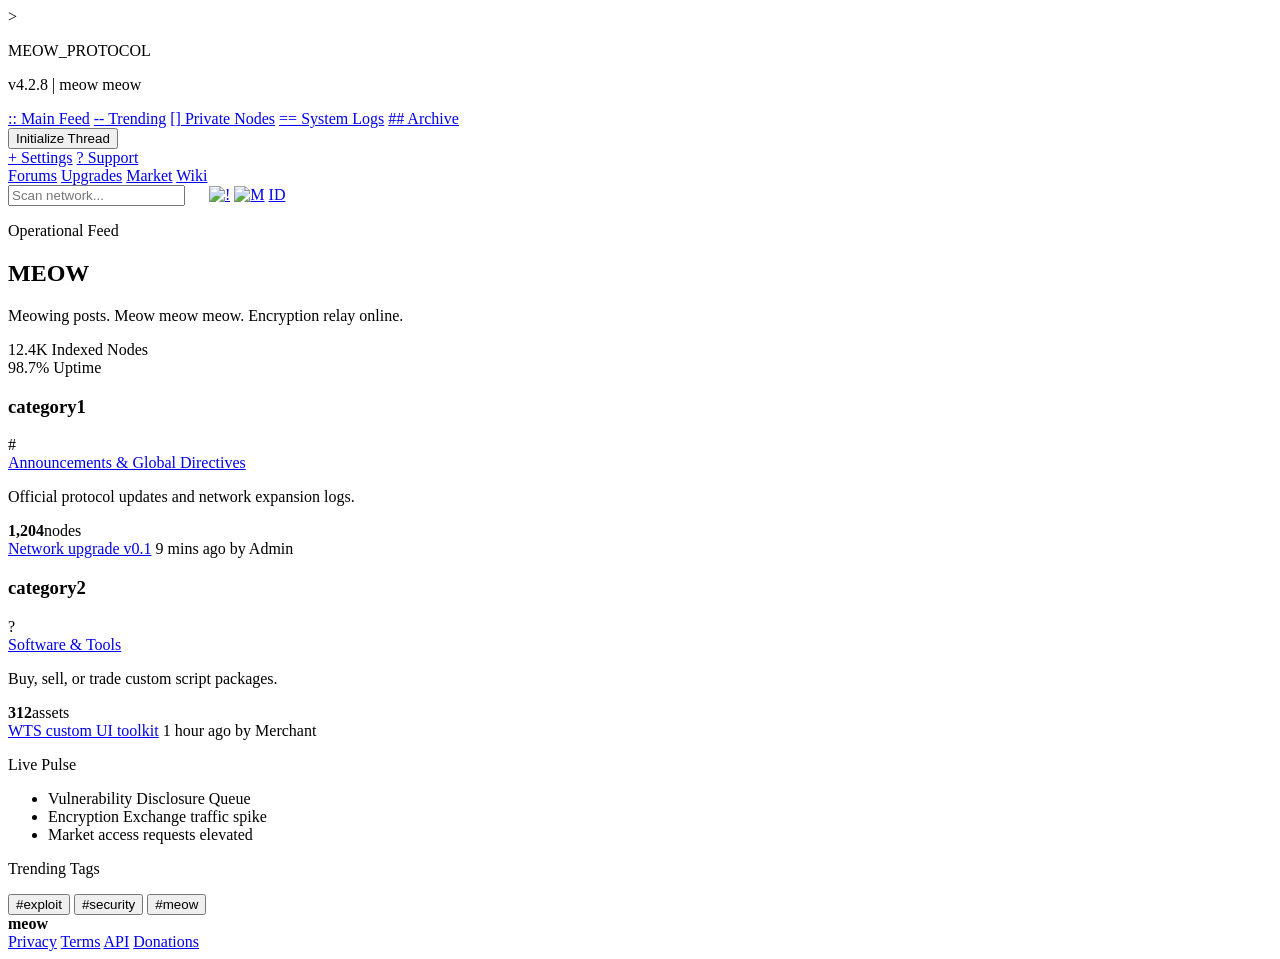
==== Projet/FrontEnd/templates/index.html @ 8605b361 "Feat : Merge with branch search page" ====
<!DOCTYPE html>
<html lang="en">
<head>
    <meta charset="UTF-8">
    <meta name="viewport" content="width=device-width, initial-scale=1.0">
    <title>MEOW | Shadow Protocol</title>
    <link rel="preconnect" href="https://fonts.googleapis.com">
    <link rel="preconnect" href="https://fonts.gstatic.com" crossorigin>
    <link href="https://fonts.googleapis.com/css2?family=Rajdhani:wght@500;600;700&family=Inter:wght@400;500;600&display=swap" rel="stylesheet">
    <link rel="stylesheet" href="/assets/css/theme.css">
    <link rel="stylesheet" href="/assets/css/main.css">
</head>
<body>
    <div class="page-shell">
        <!-- SIDEBAR FUSIONNÉE -->
        <aside class="sidebar">
            <div class="brand">
                <span class="brand-mark">></span>
                <div>
                    <p class="brand-title">MEOW_PROTOCOL</p>
                    <p class="brand-subtitle">v4.2.8 | meow meow</p>
                </div>
            </div>

            <nav class="side-nav">
                <a href="#feed" class="side-link active"><span>::</span> Main Feed</a>
                <a href="#trending" class="side-link"><span>--</span> Trending</a>
                <a href="#private" class="side-link"><span>[]</span> Private Nodes</a>
                <a href="#logs" class="side-link"><span>==</span> System Logs</a>
                <a href="#archive" class="side-link"><span>##</span> Archive</a>
            </nav>

            <button class="thread-button">Initialize Thread</button>

            <div class="sidebar-footer">
                <a href="/front/login" class="side-link subtle"><span>+</span> Settings</a>
                <a href="#" class="side-link subtle"><span>?</span> Support</a>
            </div>
        </aside>

        <main class="content">
            <!-- TOPBAR FUSIONNÉE -->
            <header class="topbar">
                <nav class="topbar-nav">
                    <a href="#feed" aria-current="page">Forums</a>
                    <a href="/front/register">Upgrades</a>
                    <a href="#market">Market</a>
                    <a href="#wiki">Wiki</a>
                </nav>

                <div class="protocol-actions">
                    <form class="protocol-search" role="search" style="display: inline-block; margin-right: 20px;">
                        <input id="global-search" name="q" type="search" placeholder="Scan network..." autocomplete="off">
                    </form>
                    
                    <a href="/front/login" aria-label="Notifications"><img src="/assets/img/header/notif.png" alt="!"></a>
                    <a href="/front/login" aria-label="Messages"><img src="/assets/img/header/message.png" alt="M"></a>
                    <a class="operator-badge" href="/front/profile">ID</a>
                </div>
            </header>

            <!-- HERO PANEL -->
            <section class="hero-panel">
                <div class="hero-copy">
                    <p class="eyebrow">Operational Feed</p>
                    <h1>MEOW</h1>
                    <p class="hero-text">Meowing posts. Meow meow meow. Encryption relay online.</p>
                </div>
                <div class="hero-stats">
                    <div class="stat-card">
                        <span class="stat-value">12.4K</span>
                        <span class="stat-label">Indexed Nodes</span>
                    </div>
                    <div class="stat-card">
                        <span class="stat-value">98.7%</span>
                        <span class="stat-label">Uptime</span>
                    </div>
                </div>
            </section>

            <!-- FORUM BOARD -->
            <section class="results-layout" id="feed">
                <div class="results-column">
                    
                    <!-- CATEGORY 1 -->
                    <section class="post-cluster post-cluster--blue">
                        <header class="cluster-head">
                            <h3>category1</h3>
                        </header>
                        <article class="post-row">
                            <div class="post-glyph">#</div>
                            <div class="post-copy">
                                <a href="#">Announcements & Global Directives</a>
                                <p>Official protocol updates and network expansion logs.</p>
                            </div>
                            <div class="post-stat">
                                <strong>1,204</strong><span>nodes</span>
                            </div>
                            <div class="post-activity">
                                <a href="#">Network upgrade v0.1</a>
                                <span>9 mins ago by Admin</span>
                            </div>
                        </article>
                    </section>

                    <!-- CATEGORY 2 -->
                    <section class="post-cluster post-cluster--lime">
                        <header class="cluster-head">
                            <h3>category2</h3>
                        </header>
                        <article class="post-row">
                            <div class="post-glyph">?</div>
                            <div class="post-copy">
                                <a href="#">Software & Tools</a>
                                <p>Buy, sell, or trade custom script packages.</p>
                            </div>
                            <div class="post-stat">
                                <strong>312</strong><span>assets</span>
                            </div>
                            <div class="post-activity">
                                <a href="#">WTS custom UI toolkit</a>
                                <span>1 hour ago by Merchant</span>
                            </div>
                        </article>
                    </section>

                </div>

                <!-- INSIGHTS COLUMN (From Shadow Protocol) -->
                <aside class="insights-column">
                    <div class="info-card">
                        <p class="card-title">Live Pulse</p>
                        <ul class="mini-feed">
                            <li>Vulnerability Disclosure Queue</li>
                            <li>Encryption Exchange traffic spike</li>
                            <li>Market access requests elevated</li>
                        </ul>
                    </div>

                    <div class="info-card">
                        <p class="card-title">Trending Tags</p>
                        <div class="trend-list">
                            <button class="tag-chip">#exploit</button>
                            <button class="tag-chip">#security</button>
                            <button class="tag-chip">#meow</button>
                        </div>
                    </div>
                </aside>
            </section>
        </main>
    </div>

    <footer class="protocol-footer">
        <strong>meow</strong>
        <nav aria-label="Footer">
            <a href="#">Privacy</a>
            <a href="#">Terms</a>
            <a href="#">API</a>
            <a href="#">Donations</a>
        </nav>
    </footer>

    <script src="/assets/js/index.js"></script>
</body>
</html>
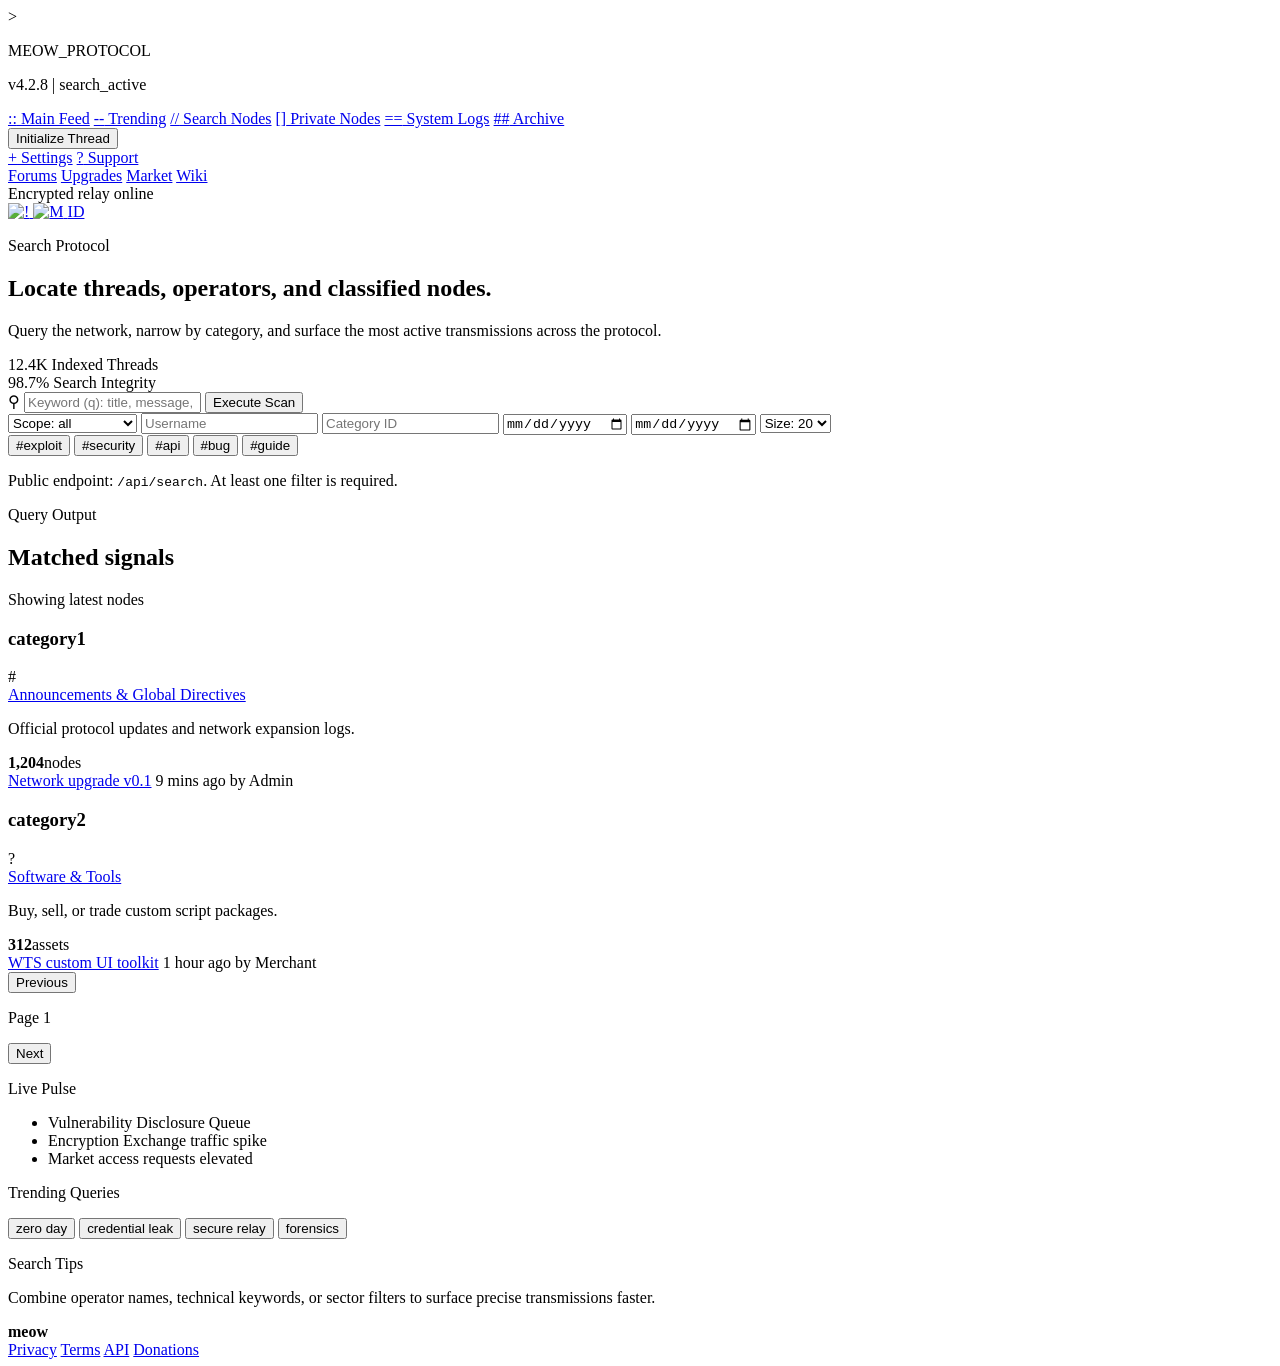
==== commit 0384d4fc: "Feat : Merge with branch search page" ====
--- a/Projet/FrontEnd/templates/index.html
+++ b/Projet/FrontEnd/templates/index.html
@@ -1,5 +1,6 @@
 <!DOCTYPE html>
 <html lang="en">
+
 <head>
     <meta charset="UTF-8">
     <meta name="viewport" content="width=device-width, initial-scale=1.0">
@@ -10,21 +11,23 @@
     <link rel="stylesheet" href="/assets/css/theme.css">
     <link rel="stylesheet" href="/assets/css/main.css">
 </head>
+
 <body>
     <div class="page-shell">
-        <!-- SIDEBAR FUSIONNÉE -->
+        <!-- SIDEBAR -->
         <aside class="sidebar">
             <div class="brand">
                 <span class="brand-mark">></span>
                 <div>
                     <p class="brand-title">MEOW_PROTOCOL</p>
-                    <p class="brand-subtitle">v4.2.8 | meow meow</p>
+                    <p class="brand-subtitle">v4.2.8 | search_active</p>
                 </div>
             </div>
 
             <nav class="side-nav">
-                <a href="#feed" class="side-link active"><span>::</span> Main Feed</a>
+                <a href="#feed" class="side-link"><span>::</span> Main Feed</a>
                 <a href="#trending" class="side-link"><span>--</span> Trending</a>
+                <a href="#search" class="side-link active"><span>//</span> Search Nodes</a>
                 <a href="#private" class="side-link"><span>[]</span> Private Nodes</a>
                 <a href="#logs" class="side-link"><span>==</span> System Logs</a>
                 <a href="#archive" class="side-link"><span>##</span> Archive</a>
@@ -39,22 +42,26 @@
         </aside>
 
         <main class="content">
-            <!-- TOPBAR FUSIONNÉE -->
+            <!-- TOPBAR -->
             <header class="topbar">
                 <nav class="topbar-nav">
-                    <a href="#feed" aria-current="page">Forums</a>
+                    <a href="#feed">Forums</a>
                     <a href="/front/register">Upgrades</a>
                     <a href="#market">Market</a>
                     <a href="#wiki">Wiki</a>
                 </nav>
 
                 <div class="protocol-actions">
-                    <form class="protocol-search" role="search" style="display: inline-block; margin-right: 20px;">
-                        <input id="global-search" name="q" type="search" placeholder="Scan network..." autocomplete="off">
-                    </form>
-                    
-                    <a href="/front/login" aria-label="Notifications"><img src="/assets/img/header/notif.png" alt="!"></a>
-                    <a href="/front/login" aria-label="Messages"><img src="/assets/img/header/message.png" alt="M"></a>
+                    <div class="topbar-status">
+                        <span class="status-dot"></span>
+                        <span>Encrypted relay online</span>
+                    </div>
+                    <a href="/front/login" aria-label="Notifications">
+                        <img src="/assets/img/header/notif.png" alt="!">
+                    </a>
+                    <a href="/front/login" aria-label="Messages">
+                        <img src="/assets/img/header/message.png" alt="M">
+                    </a>
                     <a class="operator-badge" href="/front/profile">ID</a>
                 </div>
             </header>
@@ -62,71 +69,128 @@
             <!-- HERO PANEL -->
             <section class="hero-panel">
                 <div class="hero-copy">
-                    <p class="eyebrow">Operational Feed</p>
-                    <h1>MEOW</h1>
-                    <p class="hero-text">Meowing posts. Meow meow meow. Encryption relay online.</p>
+                    <p class="eyebrow">Search Protocol</p>
+                    <h1>Locate threads, operators, and classified nodes.</h1>
+                    <p class="hero-text">
+                        Query the network, narrow by category, and surface the most active transmissions across the protocol.
+                    </p>
                 </div>
                 <div class="hero-stats">
                     <div class="stat-card">
                         <span class="stat-value">12.4K</span>
-                        <span class="stat-label">Indexed Nodes</span>
+                        <span class="stat-label">Indexed Threads</span>
                     </div>
                     <div class="stat-card">
                         <span class="stat-value">98.7%</span>
-                        <span class="stat-label">Uptime</span>
+                        <span class="stat-label">Search Integrity</span>
                     </div>
                 </div>
             </section>
 
-            <!-- FORUM BOARD -->
-            <section class="results-layout" id="feed">
+            <!-- SEARCH PANEL -->
+            <section class="search-panel" id="search">
+                <div class="search-bar">
+                    <label class="search-input-wrap" for="searchInput">
+                        <span class="search-icon">&#9906;</span>
+                        <input id="searchInput" type="text" placeholder="Keyword (q): title, message, comment..." />
+                    </label>
+                    <button id="searchButton" class="primary-button">Execute Scan</button>
+                </div>
+
+                <div class="filters">
+                    <select id="scopeFilter">
+                        <option value="all">Scope: all</option>
+                        <option value="titles">Scope: titles</option>
+                        <option value="comments">Scope: comments</option>
+                    </select>
+                    <input id="usernameFilter" class="filter-input" type="text" placeholder="Username" />
+                    <input id="categoryFilter" class="filter-input" type="number" min="1" placeholder="Category ID" />
+                    <input id="fromFilter" class="filter-input" type="date" />
+                    <input id="toFilter" class="filter-input" type="date" />
+                    <select id="sizeFilter">
+                        <option value="20">Size: 20</option>
+                        <option value="10">Size: 10</option>
+                        <option value="30">Size: 30</option>
+                        <option value="50">Size: 50</option>
+                    </select>
+                </div>
+
+                <div class="quick-tags">
+                    <button class="tag-chip" data-query="exploit">#exploit</button>
+                    <button class="tag-chip" data-query="security">#security</button>
+                    <button class="tag-chip" data-query="api">#api</button>
+                    <button class="tag-chip" data-query="bug">#bug</button>
+                    <button class="tag-chip" data-query="guide">#guide</button>
+                </div>
+
+                <p class="search-hint">
+                    Public endpoint: <code>/api/search</code>. At least one filter is required.
+                </p>
+                <p id="searchMessage" class="search-message" aria-live="polite"></p>
+            </section>
+
+            <!-- RESULTS LAYOUT -->
+            <section class="results-layout">
                 <div class="results-column">
-                    
-                    <!-- CATEGORY 1 -->
-                    <section class="post-cluster post-cluster--blue">
-                        <header class="cluster-head">
-                            <h3>category1</h3>
-                        </header>
-                        <article class="post-row">
-                            <div class="post-glyph">#</div>
-                            <div class="post-copy">
-                                <a href="#">Announcements & Global Directives</a>
-                                <p>Official protocol updates and network expansion logs.</p>
+                    <div class="section-heading">
+                        <div>
+                            <p class="eyebrow">Query Output</p>
+                            <h2>Matched signals</h2>
+                        </div>
+                        <div id="resultsCountDisplay" class="results-count">Showing latest nodes</div>
+                    </div>
+
+                    <div id="resultsList" class="results-list">
+                        <!-- Forum Categories as Results -->
+                        <section class="post-cluster post-cluster--blue">
+                            <header class="cluster-head">
+                                <h3>category1</h3>
+                            </header>
+                            <div class="cluster-rows">
+                                <article class="post-row">
+                                    <div class="post-glyph post-glyph--primary">#</div>
+                                    <div class="post-copy">
+                                        <a href="#">Announcements & Global Directives</a>
+                                        <p>Official protocol updates and network expansion logs.</p>
+                                    </div>
+                                    <div class="post-stat"><strong>1,204</strong><span>nodes</span></div>
+                                    <div class="post-activity">
+                                        <a href="#">Network upgrade v0.1</a>
+                                        <span>9 mins ago by Admin</span>
+                                    </div>
+                                </article>
                             </div>
-                            <div class="post-stat">
-                                <strong>1,204</strong><span>nodes</span>
+                        </section>
+
+                        <section class="post-cluster post-cluster--lime">
+                            <header class="cluster-head">
+                                <h3>category2</h3>
+                            </header>
+                            <div class="cluster-rows">
+                                <article class="post-row">
+                                    <div class="post-glyph post-glyph--tertiary">?</div>
+                                    <div class="post-copy">
+                                        <a href="#">Software & Tools</a>
+                                        <p>Buy, sell, or trade custom script packages.</p>
+                                    </div>
+                                    <div class="post-stat"><strong>312</strong><span>assets</span></div>
+                                    <div class="post-activity">
+                                        <a href="#">WTS custom UI toolkit</a>
+                                        <span>1 hour ago by Merchant</span>
+                                    </div>
+                                </article>
                             </div>
-                            <div class="post-activity">
-                                <a href="#">Network upgrade v0.1</a>
-                                <span>9 mins ago by Admin</span>
-                            </div>
-                        </article>
-                    </section>
-
-                    <!-- CATEGORY 2 -->
-                    <section class="post-cluster post-cluster--lime">
-                        <header class="cluster-head">
-                            <h3>category2</h3>
-                        </header>
-                        <article class="post-row">
-                            <div class="post-glyph">?</div>
-                            <div class="post-copy">
-                                <a href="#">Software & Tools</a>
-                                <p>Buy, sell, or trade custom script packages.</p>
-                            </div>
-                            <div class="post-stat">
-                                <strong>312</strong><span>assets</span>
-                            </div>
-                            <div class="post-activity">
-                                <a href="#">WTS custom UI toolkit</a>
-                                <span>1 hour ago by Merchant</span>
-                            </div>
-                        </article>
-                    </section>
-
-                </div>
-
-                <!-- INSIGHTS COLUMN (From Shadow Protocol) -->
+                        </section>
+                    </div>
+
+                    <div class="pagination">
+                        <button id="prevPageButton" class="secondary-button" type="button">Previous</button>
+                        <p id="pageIndicator" class="results-count">Page 1</p>
+                        <button id="nextPageButton" class="secondary-button" type="button">Next</button>
+                    </div>
+                </div>
+
+                <!-- INSIGHTS COLUMN -->
                 <aside class="insights-column">
                     <div class="info-card">
                         <p class="card-title">Live Pulse</p>
@@ -138,12 +202,20 @@
                     </div>
 
                     <div class="info-card">
-                        <p class="card-title">Trending Tags</p>
+                        <p class="card-title">Trending Queries</p>
                         <div class="trend-list">
-                            <button class="tag-chip">#exploit</button>
-                            <button class="tag-chip">#security</button>
-                            <button class="tag-chip">#meow</button>
+                            <button class="trend-item" data-query="zero day">zero day</button>
+                            <button class="trend-item" data-query="credential leak">credential leak</button>
+                            <button class="trend-item" data-query="secure relay">secure relay</button>
+                            <button class="trend-item" data-query="forensics">forensics</button>
                         </div>
+                    </div>
+
+                    <div class="info-card">
+                        <p class="card-title">Search Tips</p>
+                        <p class="muted-copy">
+                            Combine operator names, technical keywords, or sector filters to surface precise transmissions faster.
+                        </p>
                     </div>
                 </aside>
             </section>
@@ -162,4 +234,5 @@
 
     <script src="/assets/js/index.js"></script>
 </body>
+
 </html>
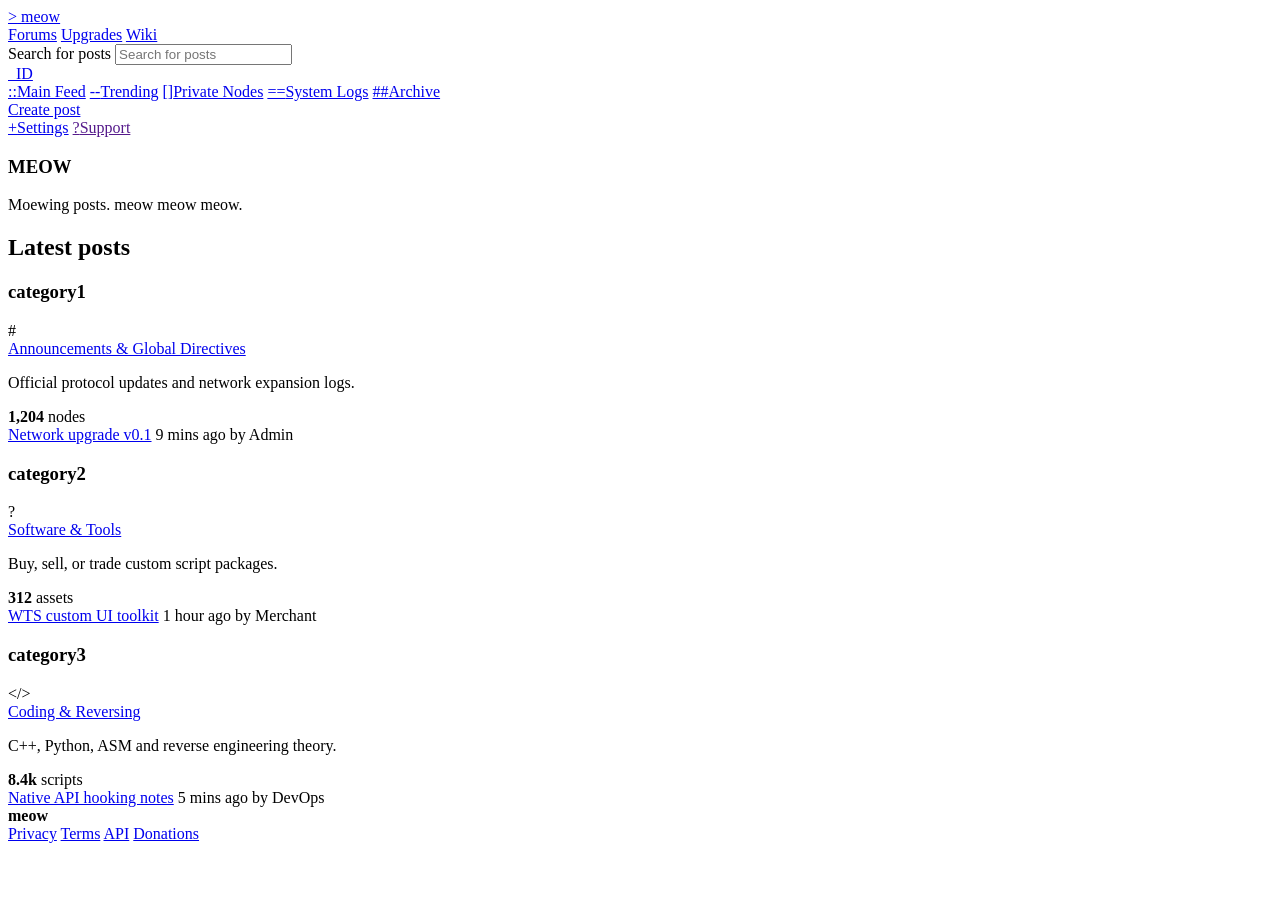
==== commit b6d78154: "Add support for markdown text on creating posts when writing posts you can now write in the markdown" ====
--- a/Projet/FrontEnd/templates/index.html
+++ b/Projet/FrontEnd/templates/index.html
@@ -1,226 +1,146 @@
 <!DOCTYPE html>
 <html lang="en">
-
 <head>
     <meta charset="UTF-8">
     <meta name="viewport" content="width=device-width, initial-scale=1.0">
-    <title>MEOW | Shadow Protocol</title>
-    <link rel="preconnect" href="https://fonts.googleapis.com">
-    <link rel="preconnect" href="https://fonts.gstatic.com" crossorigin>
-    <link href="https://fonts.googleapis.com/css2?family=Rajdhani:wght@500;600;700&family=Inter:wght@400;500;600&display=swap" rel="stylesheet">
+    <title>Forum</title>
     <link rel="stylesheet" href="/assets/css/theme.css">
     <link rel="stylesheet" href="/assets/css/main.css">
 </head>
+<body>
+    <header class="protocol-topbar" aria-label="Site header">
+        <a class="protocol-brand" href="/front/index" aria-label="Forum home">
+            <span class="brand-node" aria-hidden="true">></span>
+            <span>meow</span>
+        </a>
 
-<body>
-    <div class="page-shell">
-        <!-- SIDEBAR -->
-        <aside class="sidebar">
-            <div class="brand">
-                <span class="brand-mark">></span>
-                <div>
-                    <p class="brand-title">MEOW_PROTOCOL</p>
-                    <p class="brand-subtitle">v4.2.8 | search_active</p>
-                </div>
-            </div>
+        <nav class="protocol-tabs" aria-label="Sections">
+            <a href="#feed" aria-current="page">Forums</a>
+            <a href="/front/register">Upgrades</a>
+            <a href="#wiki">Wiki</a>
+        </nav>
 
-            <nav class="side-nav">
-                <a href="#feed" class="side-link"><span>::</span> Main Feed</a>
-                <a href="#trending" class="side-link"><span>--</span> Trending</a>
-                <a href="#search" class="side-link active"><span>//</span> Search Nodes</a>
-                <a href="#private" class="side-link"><span>[]</span> Private Nodes</a>
-                <a href="#logs" class="side-link"><span>==</span> System Logs</a>
-                <a href="#archive" class="side-link"><span>##</span> Archive</a>
+        <form class="protocol-search" role="search">
+            <label class="sr-only" for="global-search">Search for posts</label>
+            <input id="global-search" name="q" type="search" placeholder="Search for posts" autocomplete="off">
+        </form>
+
+        <nav class="protocol-actions" aria-label="Account">
+            <a href="/front/login" aria-label="Notifications">
+                <img src="/assets/img/header/notif.png" alt="">
+            </a>
+            <a href="/front/login" aria-label="Messages">
+                <img src="/assets/img/header/message.png" alt="">
+            </a>
+            <a class="operator-badge" href="/front/profile" aria-label="Login">ID</a>
+        </nav>
+    </header>
+
+    <main class="protocol-shell" id="top">
+        <aside class="directory-panel" aria-label="Directory">
+
+            <nav class="directory-nav" aria-label="Forum navigation">
+                <a class="is-active" href="#feed"><span>::</span>Main Feed</a>
+                <a href="#trending"><span>--</span>Trending</a>
+                <a href="#private"><span>[]</span>Private Nodes</a>
+                <a href="#logs"><span>==</span>System Logs</a>
+                <a href="#archive"><span>##</span>Archive</a>
             </nav>
 
-            <button class="thread-button">Initialize Thread</button>
+            <a class="init-thread" href="/front/post">Create post</a>
 
-            <div class="sidebar-footer">
-                <a href="/front/login" class="side-link subtle"><span>+</span> Settings</a>
-                <a href="#" class="side-link subtle"><span>?</span> Support</a>
-            </div>
+            <nav class="directory-footer" aria-label="Support links">
+                <a href="/front/login"><span>+</span>Settings</a>
+                <a href=""><span>?</span>Support</a>
+            </nav>
         </aside>
 
-        <main class="content">
-            <!-- TOPBAR -->
-            <header class="topbar">
-                <nav class="topbar-nav">
-                    <a href="#feed">Forums</a>
-                    <a href="/front/register">Upgrades</a>
-                    <a href="#market">Market</a>
-                    <a href="#wiki">Wiki</a>
-                </nav>
-
-                <div class="protocol-actions">
-                    <div class="topbar-status">
-                        <span class="status-dot"></span>
-                        <span>Encrypted relay online</span>
-                    </div>
-                    <a href="/front/login" aria-label="Notifications">
-                        <img src="/assets/img/header/notif.png" alt="!">
-                    </a>
-                    <a href="/front/login" aria-label="Messages">
-                        <img src="/assets/img/header/message.png" alt="M">
-                    </a>
-                    <a class="operator-badge" href="/front/profile">ID</a>
-                </div>
-            </header>
-
-            <!-- HERO PANEL -->
+        <section class="operations" aria-label="Operational feed">
             <section class="hero-panel">
-                <div class="hero-copy">
-                    <p class="eyebrow">Search Protocol</p>
-                    <h1>Locate threads, operators, and classified nodes.</h1>
-                    <p class="hero-text">
-                        Query the network, narrow by category, and surface the most active transmissions across the protocol.
-                    </p>
-                </div>
-                <div class="hero-stats">
-                    <div class="stat-card">
-                        <span class="stat-value">12.4K</span>
-                        <span class="stat-label">Indexed Threads</span>
-                    </div>
-                    <div class="stat-card">
-                        <span class="stat-value">98.7%</span>
-                        <span class="stat-label">Search Integrity</span>
-                    </div>
+                <div>
+                    <h1>MEOW</h1>
+                    <p>Moewing posts. meow meow meow.</p>
                 </div>
             </section>
 
-            <!-- SEARCH PANEL -->
-            <section class="search-panel" id="search">
-                <div class="search-bar">
-                    <label class="search-input-wrap" for="searchInput">
-                        <span class="search-icon">&#9906;</span>
-                        <input id="searchInput" type="text" placeholder="Keyword (q): title, message, comment..." />
-                    </label>
-                    <button id="searchButton" class="primary-button">Execute Scan</button>
-                </div>
+            <section class="forum-board" id="feed" aria-labelledby="latest-posts">
+                <h2 class="sr-only" id="latest-posts">Latest posts</h2>
 
-                <div class="filters">
-                    <select id="scopeFilter">
-                        <option value="all">Scope: all</option>
-                        <option value="titles">Scope: titles</option>
-                        <option value="comments">Scope: comments</option>
-                    </select>
-                    <input id="usernameFilter" class="filter-input" type="text" placeholder="Username" />
-                    <input id="categoryFilter" class="filter-input" type="number" min="1" placeholder="Category ID" />
-                    <input id="fromFilter" class="filter-input" type="date" />
-                    <input id="toFilter" class="filter-input" type="date" />
-                    <select id="sizeFilter">
-                        <option value="20">Size: 20</option>
-                        <option value="10">Size: 10</option>
-                        <option value="30">Size: 30</option>
-                        <option value="50">Size: 50</option>
-                    </select>
-                </div>
+                <section class="post-cluster post-cluster--blue" aria-labelledby="category1">
+                    <header class="cluster-head">
+                        <h3 id="category1">category1</h3>
+                    </header>
 
-                <div class="quick-tags">
-                    <button class="tag-chip" data-query="exploit">#exploit</button>
-                    <button class="tag-chip" data-query="security">#security</button>
-                    <button class="tag-chip" data-query="api">#api</button>
-                    <button class="tag-chip" data-query="bug">#bug</button>
-                    <button class="tag-chip" data-query="guide">#guide</button>
-                </div>
+                    <div class="cluster-rows">
+                        <article class="post-row">
+                            <div class="post-glyph post-glyph--primary" aria-hidden="true">#</div>
+                            <div class="post-copy">
+                                <a href="#">Announcements & Global Directives</a>
+                                <p>Official protocol updates and network expansion logs.</p>
+                            </div>
+                            <div class="post-stat">
+                                <strong>1,204</strong>
+                                <span>nodes</span>
+                            </div>
+                            <div class="post-activity">
+                                <a href="#">Network upgrade v0.1</a>
+                                <span>9 mins ago by Admin</span>
+                            </div>
+                        </article>
+                    </div>
+                </section>
 
-                <p class="search-hint">
-                    Public endpoint: <code>/api/search</code>. At least one filter is required.
-                </p>
-                <p id="searchMessage" class="search-message" aria-live="polite"></p>
+                <section class="post-cluster post-cluster--lime" aria-labelledby="category2">
+                    <header class="cluster-head">
+                        <h3 id="category2">category2</h3>
+                    </header>
+
+                    <div class="cluster-rows">
+                        <article class="post-row">
+                            <div class="post-glyph post-glyph--tertiary" aria-hidden="true">?</div>
+                            <div class="post-copy">
+                                <a href="#">Software & Tools</a>
+                                <p>Buy, sell, or trade custom script packages.</p>
+                            </div>
+                            <div class="post-stat">
+                                <strong>312</strong>
+                                <span>assets</span>
+                            </div>
+                            <div class="post-activity">
+                                <a href="#">WTS custom UI toolkit</a>
+                                <span>1 hour ago by Merchant</span>
+                            </div>
+                        </article>
+                    </div>
+                </section>
+
+                <section class="post-cluster post-cluster--cyan" aria-labelledby="category3">
+                    <header class="cluster-head">
+                        <h3 id="category3">category3</h3>
+                    </header>
+
+                    <div class="cluster-rows">
+                        <article class="post-row">
+                            <div class="post-glyph post-glyph--primary" aria-hidden="true">&lt;/&gt;</div>
+                            <div class="post-copy">
+                                <a href="#">Coding & Reversing</a>
+                                <p>C++, Python, ASM and reverse engineering theory.</p>
+                            </div>
+                            <div class="post-stat">
+                                <strong>8.4k</strong>
+                                <span>scripts</span>
+                            </div>
+                            <div class="post-activity">
+                                <a href="#">Native API hooking notes</a>
+                                <span>5 mins ago by DevOps</span>
+                            </div>
+                        </article>
+                    </div>
+                </section>
             </section>
+        </section>
 
-            <!-- RESULTS LAYOUT -->
-            <section class="results-layout">
-                <div class="results-column">
-                    <div class="section-heading">
-                        <div>
-                            <p class="eyebrow">Query Output</p>
-                            <h2>Matched signals</h2>
-                        </div>
-                        <div id="resultsCountDisplay" class="results-count">Showing latest nodes</div>
-                    </div>
-
-                    <div id="resultsList" class="results-list">
-                        <!-- Forum Categories as Results -->
-                        <section class="post-cluster post-cluster--blue">
-                            <header class="cluster-head">
-                                <h3>category1</h3>
-                            </header>
-                            <div class="cluster-rows">
-                                <article class="post-row">
-                                    <div class="post-glyph post-glyph--primary">#</div>
-                                    <div class="post-copy">
-                                        <a href="#">Announcements & Global Directives</a>
-                                        <p>Official protocol updates and network expansion logs.</p>
-                                    </div>
-                                    <div class="post-stat"><strong>1,204</strong><span>nodes</span></div>
-                                    <div class="post-activity">
-                                        <a href="#">Network upgrade v0.1</a>
-                                        <span>9 mins ago by Admin</span>
-                                    </div>
-                                </article>
-                            </div>
-                        </section>
-
-                        <section class="post-cluster post-cluster--lime">
-                            <header class="cluster-head">
-                                <h3>category2</h3>
-                            </header>
-                            <div class="cluster-rows">
-                                <article class="post-row">
-                                    <div class="post-glyph post-glyph--tertiary">?</div>
-                                    <div class="post-copy">
-                                        <a href="#">Software & Tools</a>
-                                        <p>Buy, sell, or trade custom script packages.</p>
-                                    </div>
-                                    <div class="post-stat"><strong>312</strong><span>assets</span></div>
-                                    <div class="post-activity">
-                                        <a href="#">WTS custom UI toolkit</a>
-                                        <span>1 hour ago by Merchant</span>
-                                    </div>
-                                </article>
-                            </div>
-                        </section>
-                    </div>
-
-                    <div class="pagination">
-                        <button id="prevPageButton" class="secondary-button" type="button">Previous</button>
-                        <p id="pageIndicator" class="results-count">Page 1</p>
-                        <button id="nextPageButton" class="secondary-button" type="button">Next</button>
-                    </div>
-                </div>
-
-                <!-- INSIGHTS COLUMN -->
-                <aside class="insights-column">
-                    <div class="info-card">
-                        <p class="card-title">Live Pulse</p>
-                        <ul class="mini-feed">
-                            <li>Vulnerability Disclosure Queue</li>
-                            <li>Encryption Exchange traffic spike</li>
-                            <li>Market access requests elevated</li>
-                        </ul>
-                    </div>
-
-                    <div class="info-card">
-                        <p class="card-title">Trending Queries</p>
-                        <div class="trend-list">
-                            <button class="trend-item" data-query="zero day">zero day</button>
-                            <button class="trend-item" data-query="credential leak">credential leak</button>
-                            <button class="trend-item" data-query="secure relay">secure relay</button>
-                            <button class="trend-item" data-query="forensics">forensics</button>
-                        </div>
-                    </div>
-
-                    <div class="info-card">
-                        <p class="card-title">Search Tips</p>
-                        <p class="muted-copy">
-                            Combine operator names, technical keywords, or sector filters to surface precise transmissions faster.
-                        </p>
-                    </div>
-                </aside>
-            </section>
-        </main>
-    </div>
+    </main>
 
     <footer class="protocol-footer">
         <strong>meow</strong>
@@ -231,8 +151,5 @@
             <a href="#">Donations</a>
         </nav>
     </footer>
-
-    <script src="/assets/js/index.js"></script>
 </body>
-
-</html>+</html>
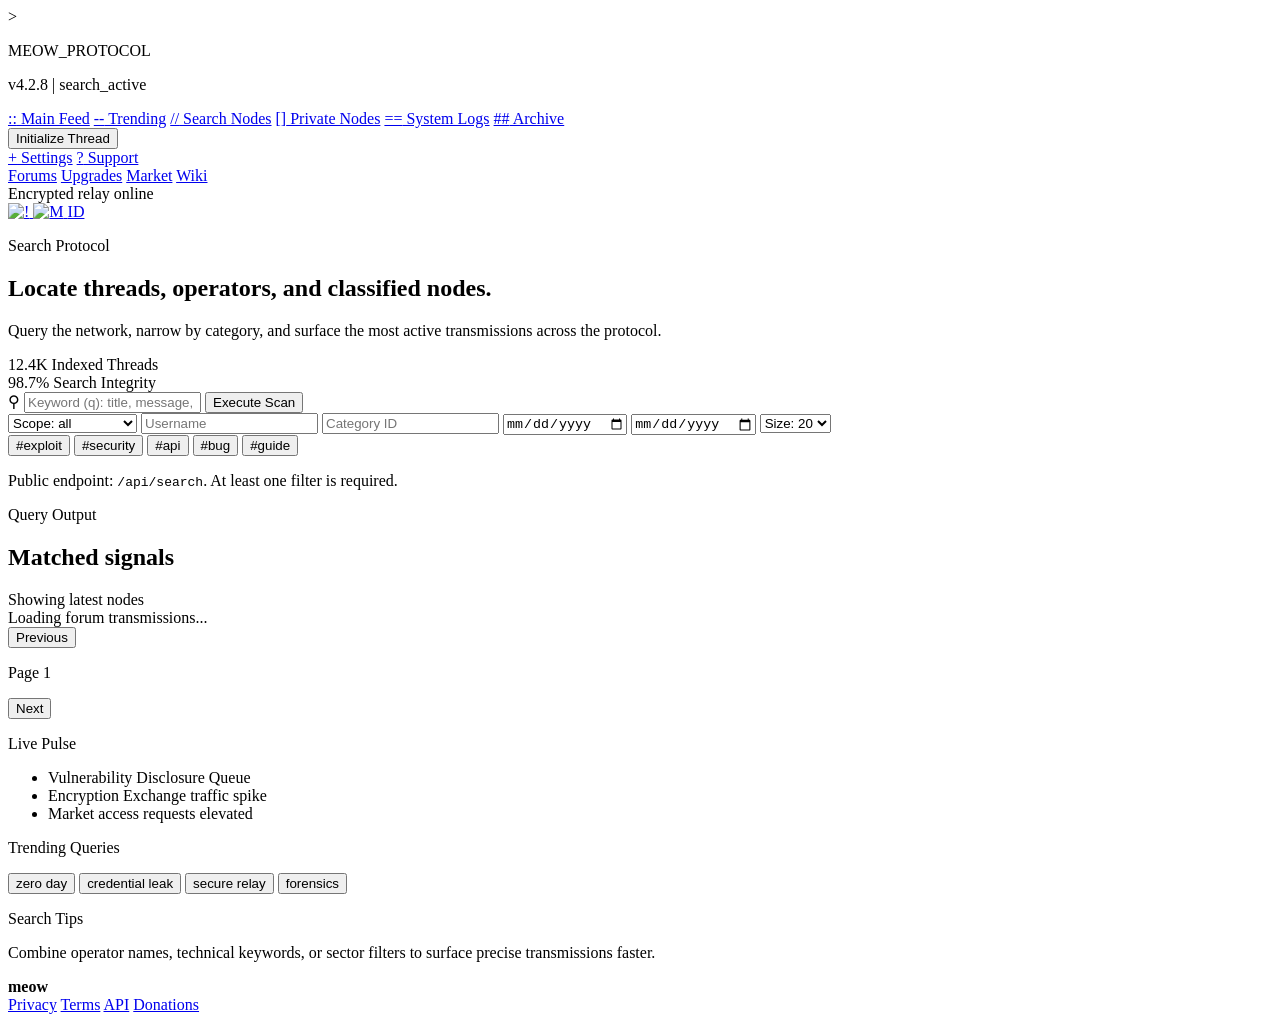
==== commit 164cb13c: "login/register login/register" ====
--- a/Projet/FrontEnd/templates/index.html
+++ b/Projet/FrontEnd/templates/index.html
@@ -1,146 +1,184 @@
 <!DOCTYPE html>
 <html lang="en">
+
 <head>
     <meta charset="UTF-8">
     <meta name="viewport" content="width=device-width, initial-scale=1.0">
-    <title>Forum</title>
+    <title>MEOW | Shadow Protocol</title>
+    <link rel="preconnect" href="https://fonts.googleapis.com">
+    <link rel="preconnect" href="https://fonts.gstatic.com" crossorigin>
+    <link href="https://fonts.googleapis.com/css2?family=Rajdhani:wght@500;600;700&family=Inter:wght@400;500;600&display=swap" rel="stylesheet">
     <link rel="stylesheet" href="/assets/css/theme.css">
     <link rel="stylesheet" href="/assets/css/main.css">
 </head>
+
 <body>
-    <header class="protocol-topbar" aria-label="Site header">
-        <a class="protocol-brand" href="/front/index" aria-label="Forum home">
-            <span class="brand-node" aria-hidden="true">></span>
-            <span>meow</span>
-        </a>
+    <div class="page-shell">
+        <aside class="sidebar">
+            <div class="brand">
+                <span class="brand-mark">></span>
+                <div>
+                    <p class="brand-title">MEOW_PROTOCOL</p>
+                    <p class="brand-subtitle">v4.2.8 | search_active</p>
+                </div>
+            </div>
 
-        <nav class="protocol-tabs" aria-label="Sections">
-            <a href="#feed" aria-current="page">Forums</a>
-            <a href="/front/register">Upgrades</a>
-            <a href="#wiki">Wiki</a>
-        </nav>
-
-        <form class="protocol-search" role="search">
-            <label class="sr-only" for="global-search">Search for posts</label>
-            <input id="global-search" name="q" type="search" placeholder="Search for posts" autocomplete="off">
-        </form>
-
-        <nav class="protocol-actions" aria-label="Account">
-            <a href="/front/login" aria-label="Notifications">
-                <img src="/assets/img/header/notif.png" alt="">
-            </a>
-            <a href="/front/login" aria-label="Messages">
-                <img src="/assets/img/header/message.png" alt="">
-            </a>
-            <a class="operator-badge" href="/front/profile" aria-label="Login">ID</a>
-        </nav>
-    </header>
-
-    <main class="protocol-shell" id="top">
-        <aside class="directory-panel" aria-label="Directory">
-
-            <nav class="directory-nav" aria-label="Forum navigation">
-                <a class="is-active" href="#feed"><span>::</span>Main Feed</a>
-                <a href="#trending"><span>--</span>Trending</a>
-                <a href="#private"><span>[]</span>Private Nodes</a>
-                <a href="#logs"><span>==</span>System Logs</a>
-                <a href="#archive"><span>##</span>Archive</a>
+            <nav class="side-nav">
+                <a href="#feed" class="side-link"><span>::</span> Main Feed</a>
+                <a href="#trending" class="side-link"><span>--</span> Trending</a>
+                <a href="#search" class="side-link active"><span>//</span> Search Nodes</a>
+                <a href="#private" class="side-link"><span>[]</span> Private Nodes</a>
+                <a href="#logs" class="side-link"><span>==</span> System Logs</a>
+                <a href="#archive" class="side-link"><span>##</span> Archive</a>
             </nav>
 
-            <a class="init-thread" href="/front/post">Create post</a>
+            <button class="thread-button">Initialize Thread</button>
 
-            <nav class="directory-footer" aria-label="Support links">
-                <a href="/front/login"><span>+</span>Settings</a>
-                <a href=""><span>?</span>Support</a>
-            </nav>
+            <div class="sidebar-footer">
+                <a href="/front/login" class="side-link subtle"><span>+</span> Settings</a>
+                <a href="#" class="side-link subtle"><span>?</span> Support</a>
+            </div>
         </aside>
 
-        <section class="operations" aria-label="Operational feed">
+        <main class="content">
+            <header class="topbar">
+                <nav class="topbar-nav">
+                    <a href="#feed">Forums</a>
+                    <a href="/front/register">Upgrades</a>
+                    <a href="#market">Market</a>
+                    <a href="#wiki">Wiki</a>
+                </nav>
+
+                <div class="protocol-actions">
+                    <div class="topbar-status">
+                        <span class="status-dot"></span>
+                        <span>Encrypted relay online</span>
+                    </div>
+                    <a href="/front/login" aria-label="Notifications">
+                        <img src="/assets/img/header/notif.png" alt="!">
+                    </a>
+                    <a href="/front/login" aria-label="Messages">
+                        <img src="/assets/img/header/message.png" alt="M">
+                    </a>
+                    <a class="operator-badge" href="/front/profile">ID</a>
+                </div>
+            </header>
+
             <section class="hero-panel">
-                <div>
-                    <h1>MEOW</h1>
-                    <p>Moewing posts. meow meow meow.</p>
+                <div class="hero-copy">
+                    <p class="eyebrow">Search Protocol</p>
+                    <h1>Locate threads, operators, and classified nodes.</h1>
+                    <p class="hero-text">
+                        Query the network, narrow by category, and surface the most active transmissions across the protocol.
+                    </p>
+                </div>
+                <div class="hero-stats">
+                    <div class="stat-card">
+                        <span class="stat-value">12.4K</span>
+                        <span class="stat-label">Indexed Threads</span>
+                    </div>
+                    <div class="stat-card">
+                        <span class="stat-value">98.7%</span>
+                        <span class="stat-label">Search Integrity</span>
+                    </div>
                 </div>
             </section>
 
-            <section class="forum-board" id="feed" aria-labelledby="latest-posts">
-                <h2 class="sr-only" id="latest-posts">Latest posts</h2>
+            <section class="search-panel" id="search">
+                <div class="search-bar">
+                    <label class="search-input-wrap" for="searchInput">
+                        <span class="search-icon">&#9906;</span>
+                        <input id="searchInput" type="text" placeholder="Keyword (q): title, message, comment..." />
+                    </label>
+                    <button id="searchButton" class="primary-button">Execute Scan</button>
+                </div>
 
-                <section class="post-cluster post-cluster--blue" aria-labelledby="category1">
-                    <header class="cluster-head">
-                        <h3 id="category1">category1</h3>
-                    </header>
+                <div class="filters">
+                    <select id="scopeFilter">
+                        <option value="all">Scope: all</option>
+                        <option value="titles">Scope: titles</option>
+                        <option value="comments">Scope: comments</option>
+                    </select>
+                    <input id="usernameFilter" class="filter-input" type="text" placeholder="Username" />
+                    <input id="categoryFilter" class="filter-input" type="number" min="1" placeholder="Category ID" />
+                    <input id="fromFilter" class="filter-input" type="date" />
+                    <input id="toFilter" class="filter-input" type="date" />
+                    <select id="sizeFilter">
+                        <option value="20">Size: 20</option>
+                        <option value="10">Size: 10</option>
+                        <option value="30">Size: 30</option>
+                        <option value="50">Size: 50</option>
+                    </select>
+                </div>
 
-                    <div class="cluster-rows">
-                        <article class="post-row">
-                            <div class="post-glyph post-glyph--primary" aria-hidden="true">#</div>
-                            <div class="post-copy">
-                                <a href="#">Announcements & Global Directives</a>
-                                <p>Official protocol updates and network expansion logs.</p>
-                            </div>
-                            <div class="post-stat">
-                                <strong>1,204</strong>
-                                <span>nodes</span>
-                            </div>
-                            <div class="post-activity">
-                                <a href="#">Network upgrade v0.1</a>
-                                <span>9 mins ago by Admin</span>
-                            </div>
-                        </article>
+                <div class="quick-tags">
+                    <button class="tag-chip" data-query="exploit">#exploit</button>
+                    <button class="tag-chip" data-query="security">#security</button>
+                    <button class="tag-chip" data-query="api">#api</button>
+                    <button class="tag-chip" data-query="bug">#bug</button>
+                    <button class="tag-chip" data-query="guide">#guide</button>
+                </div>
+
+                <p class="search-hint">
+                    Public endpoint: <code>/api/search</code>. At least one filter is required.
+                </p>
+                <p id="searchMessage" class="search-message" aria-live="polite"></p>
+            </section>
+
+            <section class="results-layout">
+                <div class="results-column">
+                    <div class="section-heading">
+                        <div>
+                            <p class="eyebrow">Query Output</p>
+                            <h2>Matched signals</h2>
+                        </div>
+                        <div class="section-heading-actions">
+                            <div id="resultsCount" class="results-count">Showing latest nodes</div>
+                            <button id="showFeedButton" class="secondary-button" type="button" hidden>View forum feed</button>
+                        </div>
                     </div>
-                </section>
 
-                <section class="post-cluster post-cluster--lime" aria-labelledby="category2">
-                    <header class="cluster-head">
-                        <h3 id="category2">category2</h3>
-                    </header>
+                    <div id="resultsList" class="results-list">
+                        <div class="empty-state">Loading forum transmissions...</div>
+                    </div>
 
-                    <div class="cluster-rows">
-                        <article class="post-row">
-                            <div class="post-glyph post-glyph--tertiary" aria-hidden="true">?</div>
-                            <div class="post-copy">
-                                <a href="#">Software & Tools</a>
-                                <p>Buy, sell, or trade custom script packages.</p>
-                            </div>
-                            <div class="post-stat">
-                                <strong>312</strong>
-                                <span>assets</span>
-                            </div>
-                            <div class="post-activity">
-                                <a href="#">WTS custom UI toolkit</a>
-                                <span>1 hour ago by Merchant</span>
-                            </div>
-                        </article>
+                    <div class="pagination">
+                        <button id="prevPageButton" class="secondary-button" type="button">Previous</button>
+                        <p id="pageIndicator" class="results-count">Page 1</p>
+                        <button id="nextPageButton" class="secondary-button" type="button">Next</button>
                     </div>
-                </section>
+                </div>
 
-                <section class="post-cluster post-cluster--cyan" aria-labelledby="category3">
-                    <header class="cluster-head">
-                        <h3 id="category3">category3</h3>
-                    </header>
+                <aside class="insights-column">
+                    <div class="info-card">
+                        <p class="card-title">Live Pulse</p>
+                        <ul class="mini-feed">
+                            <li>Vulnerability Disclosure Queue</li>
+                            <li>Encryption Exchange traffic spike</li>
+                            <li>Market access requests elevated</li>
+                        </ul>
+                    </div>
 
-                    <div class="cluster-rows">
-                        <article class="post-row">
-                            <div class="post-glyph post-glyph--primary" aria-hidden="true">&lt;/&gt;</div>
-                            <div class="post-copy">
-                                <a href="#">Coding & Reversing</a>
-                                <p>C++, Python, ASM and reverse engineering theory.</p>
-                            </div>
-                            <div class="post-stat">
-                                <strong>8.4k</strong>
-                                <span>scripts</span>
-                            </div>
-                            <div class="post-activity">
-                                <a href="#">Native API hooking notes</a>
-                                <span>5 mins ago by DevOps</span>
-                            </div>
-                        </article>
+                    <div class="info-card">
+                        <p class="card-title">Trending Queries</p>
+                        <div class="trend-list">
+                            <button class="trend-item" data-query="zero day">zero day</button>
+                            <button class="trend-item" data-query="credential leak">credential leak</button>
+                            <button class="trend-item" data-query="secure relay">secure relay</button>
+                            <button class="trend-item" data-query="forensics">forensics</button>
+                        </div>
                     </div>
-                </section>
+
+                    <div class="info-card">
+                        <p class="card-title">Search Tips</p>
+                        <p class="muted-copy">
+                            Combine operator names, technical keywords, or sector filters to surface precise transmissions faster.
+                        </p>
+                    </div>
+                </aside>
             </section>
-        </section>
-
-    </main>
+        </main>
+    </div>
 
     <footer class="protocol-footer">
         <strong>meow</strong>
@@ -151,5 +189,9 @@
             <a href="#">Donations</a>
         </nav>
     </footer>
+
+    <script src="/assets/js/api.js"></script>
+    <script src="/assets/js/index.js"></script>
 </body>
-</html>
+
+</html>
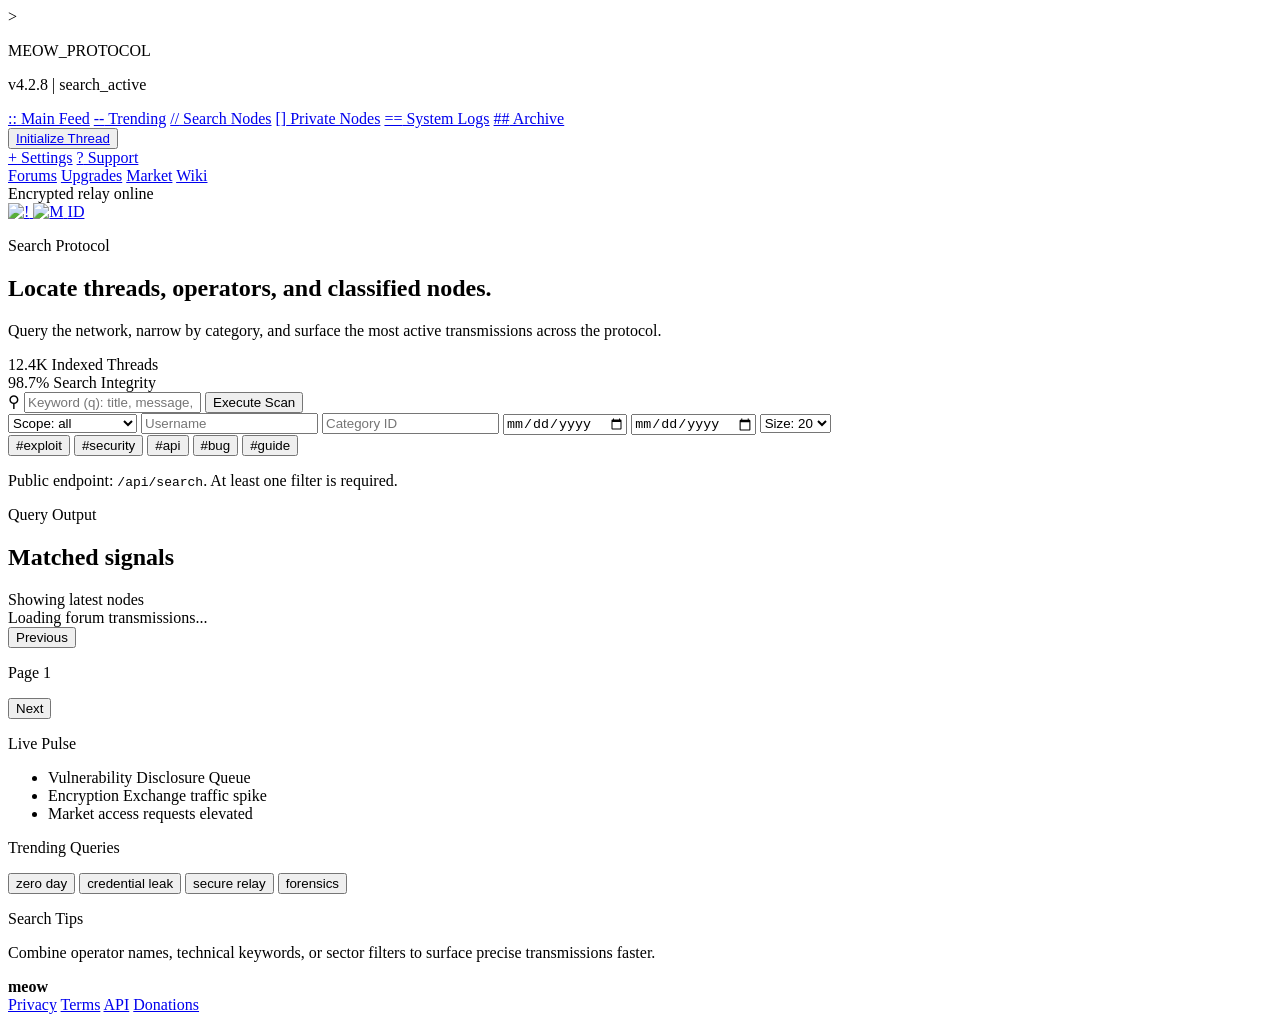
==== commit a1094e2b: "Feat : Page profil" ====
--- a/Projet/FrontEnd/templates/index.html
+++ b/Projet/FrontEnd/templates/index.html
@@ -32,7 +32,7 @@
                 <a href="#archive" class="side-link"><span>##</span> Archive</a>
             </nav>
 
-            <button class="thread-button">Initialize Thread</button>
+            <button class="thread-button"> <a href="/front/create-post">Initialize Thread</a></button>
 
             <div class="sidebar-footer">
                 <a href="/front/login" class="side-link subtle"><span>+</span> Settings</a>
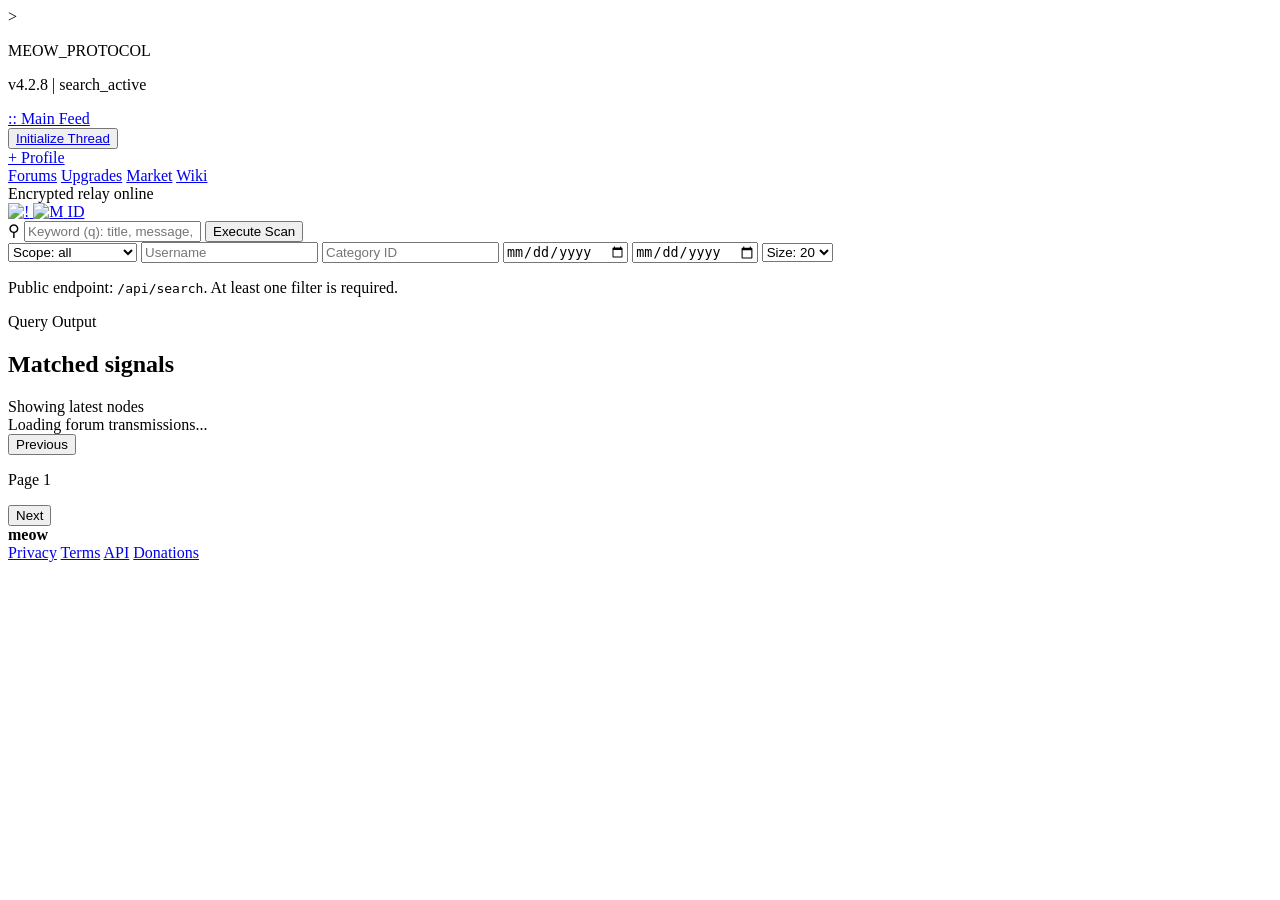
==== commit 07e726e4: "Feat : Page post connect to back + comments" ====
--- a/Projet/FrontEnd/templates/index.html
+++ b/Projet/FrontEnd/templates/index.html
@@ -24,19 +24,13 @@
             </div>
 
             <nav class="side-nav">
-                <a href="#feed" class="side-link"><span>::</span> Main Feed</a>
-                <a href="#trending" class="side-link"><span>--</span> Trending</a>
-                <a href="#search" class="side-link active"><span>//</span> Search Nodes</a>
-                <a href="#private" class="side-link"><span>[]</span> Private Nodes</a>
-                <a href="#logs" class="side-link"><span>==</span> System Logs</a>
-                <a href="#archive" class="side-link"><span>##</span> Archive</a>
+                <a href="/front/index" class="side-link active"><span>::</span> Main Feed</a>
             </nav>
 
             <button class="thread-button"> <a href="/front/create-post">Initialize Thread</a></button>
 
             <div class="sidebar-footer">
-                <a href="/front/login" class="side-link subtle"><span>+</span> Settings</a>
-                <a href="#" class="side-link subtle"><span>?</span> Support</a>
+                <a href="/front/profile" class="side-link subtle"><span>+</span> Profile</a>
             </div>
         </aside>
 
@@ -64,26 +58,6 @@
                 </div>
             </header>
 
-            <section class="hero-panel">
-                <div class="hero-copy">
-                    <p class="eyebrow">Search Protocol</p>
-                    <h1>Locate threads, operators, and classified nodes.</h1>
-                    <p class="hero-text">
-                        Query the network, narrow by category, and surface the most active transmissions across the protocol.
-                    </p>
-                </div>
-                <div class="hero-stats">
-                    <div class="stat-card">
-                        <span class="stat-value">12.4K</span>
-                        <span class="stat-label">Indexed Threads</span>
-                    </div>
-                    <div class="stat-card">
-                        <span class="stat-value">98.7%</span>
-                        <span class="stat-label">Search Integrity</span>
-                    </div>
-                </div>
-            </section>
-
             <section class="search-panel" id="search">
                 <div class="search-bar">
                     <label class="search-input-wrap" for="searchInput">
@@ -109,14 +83,6 @@
                         <option value="30">Size: 30</option>
                         <option value="50">Size: 50</option>
                     </select>
-                </div>
-
-                <div class="quick-tags">
-                    <button class="tag-chip" data-query="exploit">#exploit</button>
-                    <button class="tag-chip" data-query="security">#security</button>
-                    <button class="tag-chip" data-query="api">#api</button>
-                    <button class="tag-chip" data-query="bug">#bug</button>
-                    <button class="tag-chip" data-query="guide">#guide</button>
                 </div>
 
                 <p class="search-hint">
@@ -148,34 +114,6 @@
                         <button id="nextPageButton" class="secondary-button" type="button">Next</button>
                     </div>
                 </div>
-
-                <aside class="insights-column">
-                    <div class="info-card">
-                        <p class="card-title">Live Pulse</p>
-                        <ul class="mini-feed">
-                            <li>Vulnerability Disclosure Queue</li>
-                            <li>Encryption Exchange traffic spike</li>
-                            <li>Market access requests elevated</li>
-                        </ul>
-                    </div>
-
-                    <div class="info-card">
-                        <p class="card-title">Trending Queries</p>
-                        <div class="trend-list">
-                            <button class="trend-item" data-query="zero day">zero day</button>
-                            <button class="trend-item" data-query="credential leak">credential leak</button>
-                            <button class="trend-item" data-query="secure relay">secure relay</button>
-                            <button class="trend-item" data-query="forensics">forensics</button>
-                        </div>
-                    </div>
-
-                    <div class="info-card">
-                        <p class="card-title">Search Tips</p>
-                        <p class="muted-copy">
-                            Combine operator names, technical keywords, or sector filters to surface precise transmissions faster.
-                        </p>
-                    </div>
-                </aside>
             </section>
         </main>
     </div>
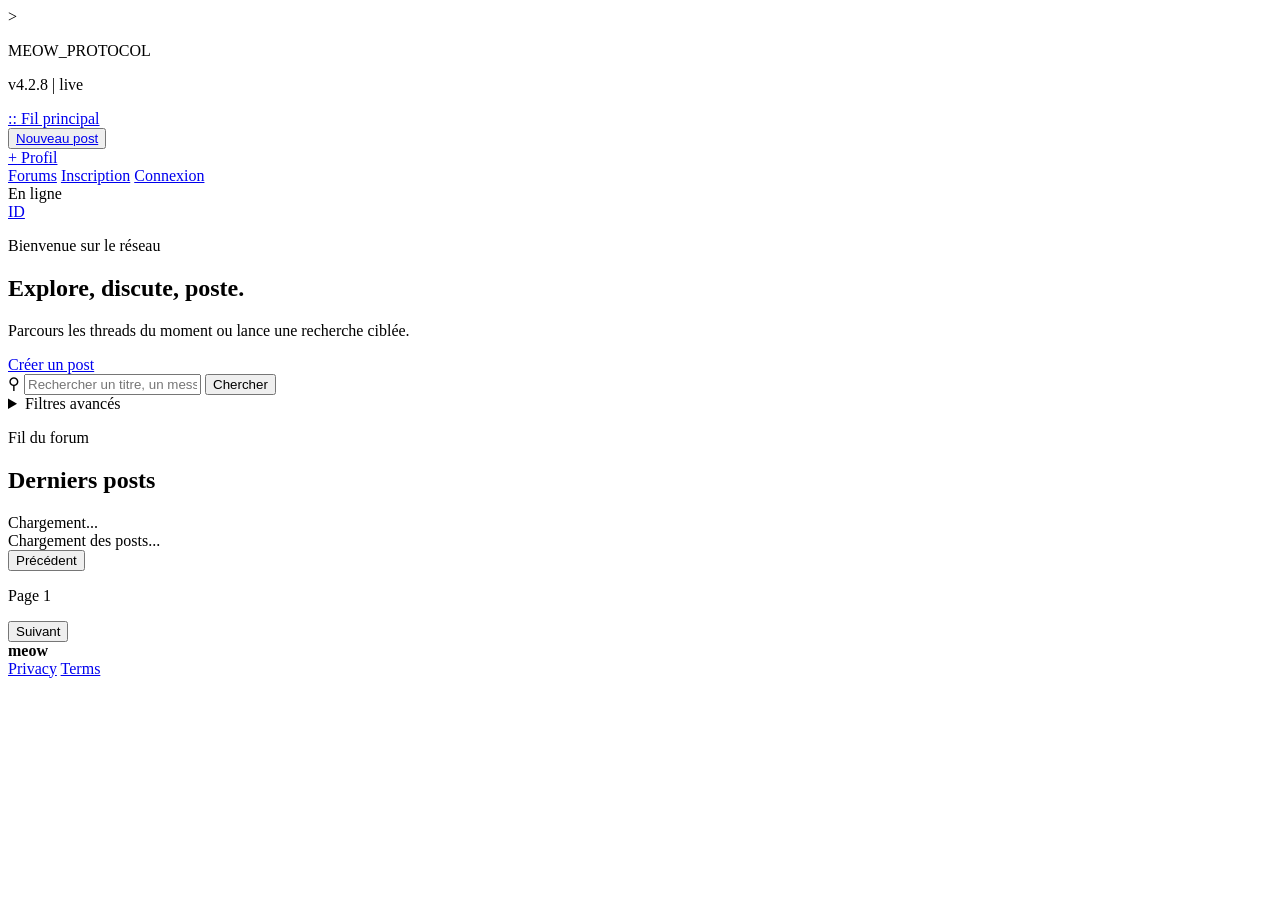
==== commit f6253ba6: "BugFix : disconnect and reconnect" ====
--- a/Projet/FrontEnd/templates/index.html
+++ b/Projet/FrontEnd/templates/index.html
@@ -1,10 +1,10 @@
 <!DOCTYPE html>
-<html lang="en">
+<html lang="fr">
 
 <head>
     <meta charset="UTF-8">
     <meta name="viewport" content="width=device-width, initial-scale=1.0">
-    <title>MEOW | Shadow Protocol</title>
+    <title>MEOW | Forum</title>
     <link rel="preconnect" href="https://fonts.googleapis.com">
     <link rel="preconnect" href="https://fonts.gstatic.com" crossorigin>
     <link href="https://fonts.googleapis.com/css2?family=Rajdhani:wght@500;600;700&family=Inter:wght@400;500;600&display=swap" rel="stylesheet">
@@ -12,106 +12,108 @@
     <link rel="stylesheet" href="/assets/css/main.css">
 </head>
 
-<body>
+<body class="index-hub">
     <div class="page-shell">
         <aside class="sidebar">
             <div class="brand">
                 <span class="brand-mark">></span>
                 <div>
                     <p class="brand-title">MEOW_PROTOCOL</p>
-                    <p class="brand-subtitle">v4.2.8 | search_active</p>
+                    <p class="brand-subtitle">v4.2.8 | live</p>
                 </div>
             </div>
 
             <nav class="side-nav">
-                <a href="/front/index" class="side-link active"><span>::</span> Main Feed</a>
+                <a href="/front/index" class="side-link active"><span>::</span> Fil principal</a>
             </nav>
 
-            <button class="thread-button"> <a href="/front/create-post">Initialize Thread</a></button>
+            <button class="thread-button"><a href="/front/create-post">Nouveau post</a></button>
 
             <div class="sidebar-footer">
-                <a href="/front/profile" class="side-link subtle"><span>+</span> Profile</a>
+                <a href="/front/profile" class="side-link subtle"><span>+</span> Profil</a>
             </div>
         </aside>
 
-        <main class="content">
+        <main class="content index-content">
             <header class="topbar">
                 <nav class="topbar-nav">
-                    <a href="#feed">Forums</a>
-                    <a href="/front/register">Upgrades</a>
-                    <a href="#market">Market</a>
-                    <a href="#wiki">Wiki</a>
+                    <a href="/front/index">Forums</a>
+                    <a href="/front/register">Inscription</a>
+                    <a href="/front/login">Connexion</a>
                 </nav>
 
                 <div class="protocol-actions">
                     <div class="topbar-status">
                         <span class="status-dot"></span>
-                        <span>Encrypted relay online</span>
+                        <span>En ligne</span>
                     </div>
-                    <a href="/front/login" aria-label="Notifications">
-                        <img src="/assets/img/header/notif.png" alt="!">
-                    </a>
-                    <a href="/front/login" aria-label="Messages">
-                        <img src="/assets/img/header/message.png" alt="M">
-                    </a>
-                    <a class="operator-badge" href="/front/profile">ID</a>
+                    <a href="/front/profile" class="operator-badge" aria-label="Profil">ID</a>
                 </div>
             </header>
 
-            <section class="search-panel" id="search">
+            <section class="index-hero" aria-label="Welcome">
+                <div class="index-hero__copy">
+                    <p class="eyebrow">Bienvenue sur le réseau</p>
+                    <h1>Explore, discute, poste.</h1>
+                    <p class="muted-copy">Parcours les threads du moment ou lance une recherche ciblée.</p>
+                </div>
+                <div class="index-hero__actions">
+                    <a class="primary-button" href="/front/create-post">Créer un post</a>
+                    <button id="showFeedButton" class="secondary-button" type="button" hidden>Voir le fil</button>
+                </div>
+            </section>
+
+            <section class="search-panel search-panel--compact" id="search">
                 <div class="search-bar">
                     <label class="search-input-wrap" for="searchInput">
                         <span class="search-icon">&#9906;</span>
-                        <input id="searchInput" type="text" placeholder="Keyword (q): title, message, comment..." />
+                        <input id="searchInput" type="text" placeholder="Rechercher un titre, un message..." />
                     </label>
-                    <button id="searchButton" class="primary-button">Execute Scan</button>
+                    <button id="searchButton" class="primary-button" type="button">Chercher</button>
                 </div>
 
-                <div class="filters">
-                    <select id="scopeFilter">
-                        <option value="all">Scope: all</option>
-                        <option value="titles">Scope: titles</option>
-                        <option value="comments">Scope: comments</option>
-                    </select>
-                    <input id="usernameFilter" class="filter-input" type="text" placeholder="Username" />
-                    <input id="categoryFilter" class="filter-input" type="number" min="1" placeholder="Category ID" />
-                    <input id="fromFilter" class="filter-input" type="date" />
-                    <input id="toFilter" class="filter-input" type="date" />
-                    <select id="sizeFilter">
-                        <option value="20">Size: 20</option>
-                        <option value="10">Size: 10</option>
-                        <option value="30">Size: 30</option>
-                        <option value="50">Size: 50</option>
-                    </select>
-                </div>
+                <details class="filters-drawer">
+                    <summary>Filtres avancés</summary>
+                    <div class="filters">
+                        <select id="scopeFilter">
+                            <option value="all">Tout</option>
+                            <option value="titles">Titres</option>
+                            <option value="comments">Commentaires</option>
+                        </select>
+                        <input id="usernameFilter" class="filter-input" type="text" placeholder="Pseudo" />
+                        <input id="categoryFilter" class="filter-input" type="number" min="1" placeholder="Catégorie" />
+                        <input id="fromFilter" class="filter-input" type="date" />
+                        <input id="toFilter" class="filter-input" type="date" />
+                        <select id="sizeFilter">
+                            <option value="20">20 résultats</option>
+                            <option value="10">10 résultats</option>
+                            <option value="30">30 résultats</option>
+                            <option value="50">50 résultats</option>
+                        </select>
+                    </div>
+                </details>
 
-                <p class="search-hint">
-                    Public endpoint: <code>/api/search</code>. At least one filter is required.
-                </p>
                 <p id="searchMessage" class="search-message" aria-live="polite"></p>
             </section>
 
-            <section class="results-layout">
-                <div class="results-column">
-                    <div class="section-heading">
+            <section class="results-layout results-layout--single">
+                <div class="results-column results-column--light">
+                    <div class="section-heading section-heading--compact">
                         <div>
-                            <p class="eyebrow">Query Output</p>
-                            <h2>Matched signals</h2>
+                            <p class="eyebrow">Fil du forum</p>
+                            <h2>Derniers posts</h2>
                         </div>
-                        <div class="section-heading-actions">
-                            <div id="resultsCount" class="results-count">Showing latest nodes</div>
-                            <button id="showFeedButton" class="secondary-button" type="button" hidden>View forum feed</button>
-                        </div>
+                        <div id="resultsCount" class="results-count">Chargement...</div>
                     </div>
 
-                    <div id="resultsList" class="results-list">
-                        <div class="empty-state">Loading forum transmissions...</div>
+                    <div id="resultsList" class="results-list feed-grid">
+                        <div class="empty-state">Chargement des posts...</div>
                     </div>
 
                     <div class="pagination">
-                        <button id="prevPageButton" class="secondary-button" type="button">Previous</button>
+                        <button id="prevPageButton" class="secondary-button" type="button">Précédent</button>
                         <p id="pageIndicator" class="results-count">Page 1</p>
-                        <button id="nextPageButton" class="secondary-button" type="button">Next</button>
+                        <button id="nextPageButton" class="secondary-button" type="button">Suivant</button>
                     </div>
                 </div>
             </section>
@@ -123,8 +125,6 @@
         <nav aria-label="Footer">
             <a href="#">Privacy</a>
             <a href="#">Terms</a>
-            <a href="#">API</a>
-            <a href="#">Donations</a>
         </nav>
     </footer>
 
@@ -132,4 +132,4 @@
     <script src="/assets/js/index.js"></script>
 </body>
 
-</html>+</html>
